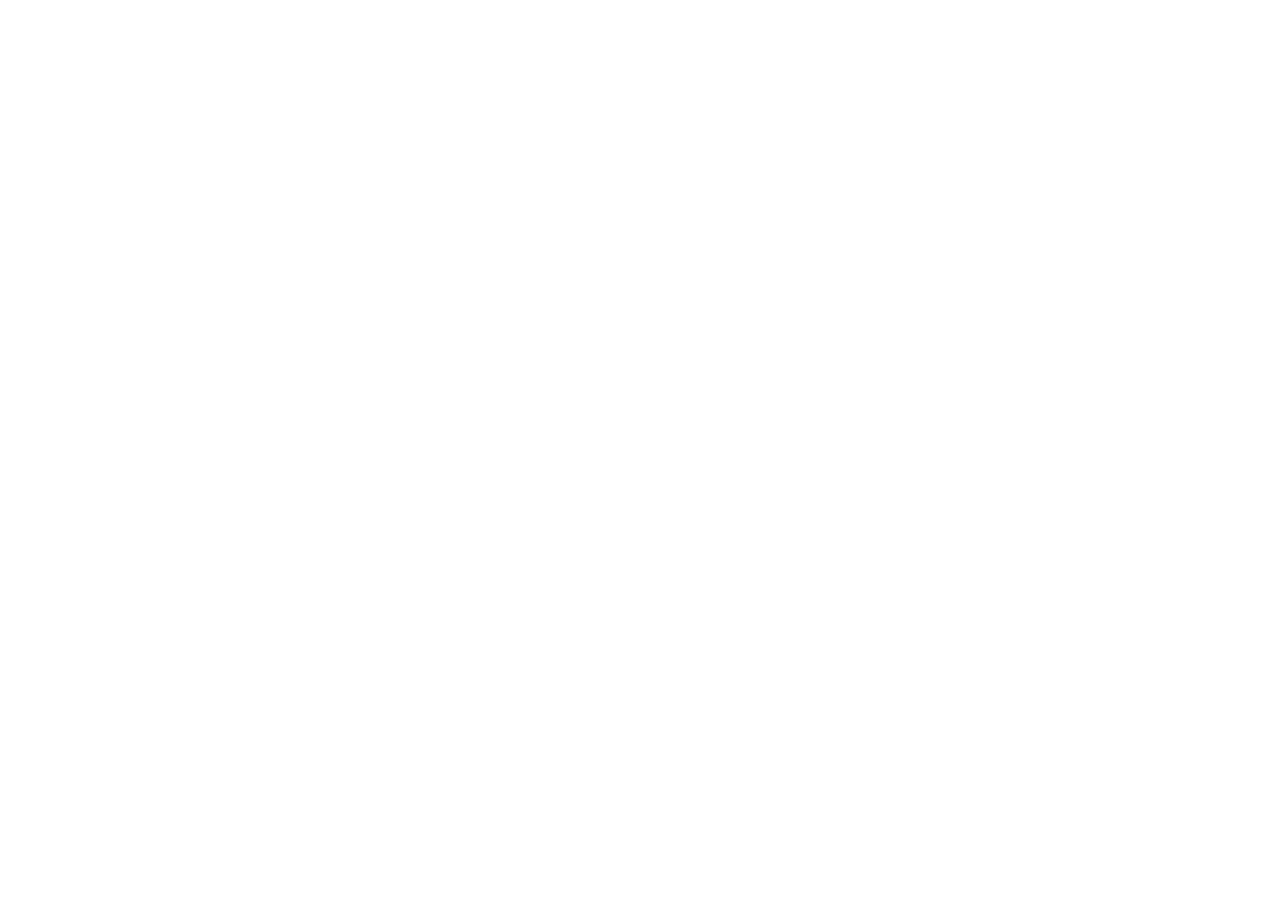
==== personajes.html @ b08db817 "Initial commit" ====
<!DOCTYPE html>
<html lang="en">
<head>
    <meta charset="UTF-8">
    <meta http-equiv="X-UA-Compatible" content="IE=edge">
    <meta name="viewport" content="width=device-width, initial-scale=1.0">
    <title>Personajes</title>
    <link href="https://cdn.jsdelivr.net/npm/bootstrap@5.0.2/dist/css/bootstrap.min.css" rel="stylesheet" integrity="sha384-EVSTQN3/azprG1Anm3QDgpJLIm9Nao0Yz1ztcQTwFspd3yD65VohhpuuCOmLASjC" crossorigin="anonymous">
</head>
<body>
    
      <div class="container">
          <div class="row row-cols-1 row-cols-md-3 g-4 " id="fila">

          </div>
      </div>



    <script src="https://cdn.jsdelivr.net/npm/bootstrap@5.0.2/dist/js/bootstrap.bundle.min.js" integrity="sha384-MrcW6ZMFYlzcLA8Nl+NtUVF0sA7MsXsP1UyJoMp4YLEuNSfAP+JcXn/tWtIaxVXM" crossorigin="anonymous"></script>
    <script src="conexion.js"></script>
</body>
</html>
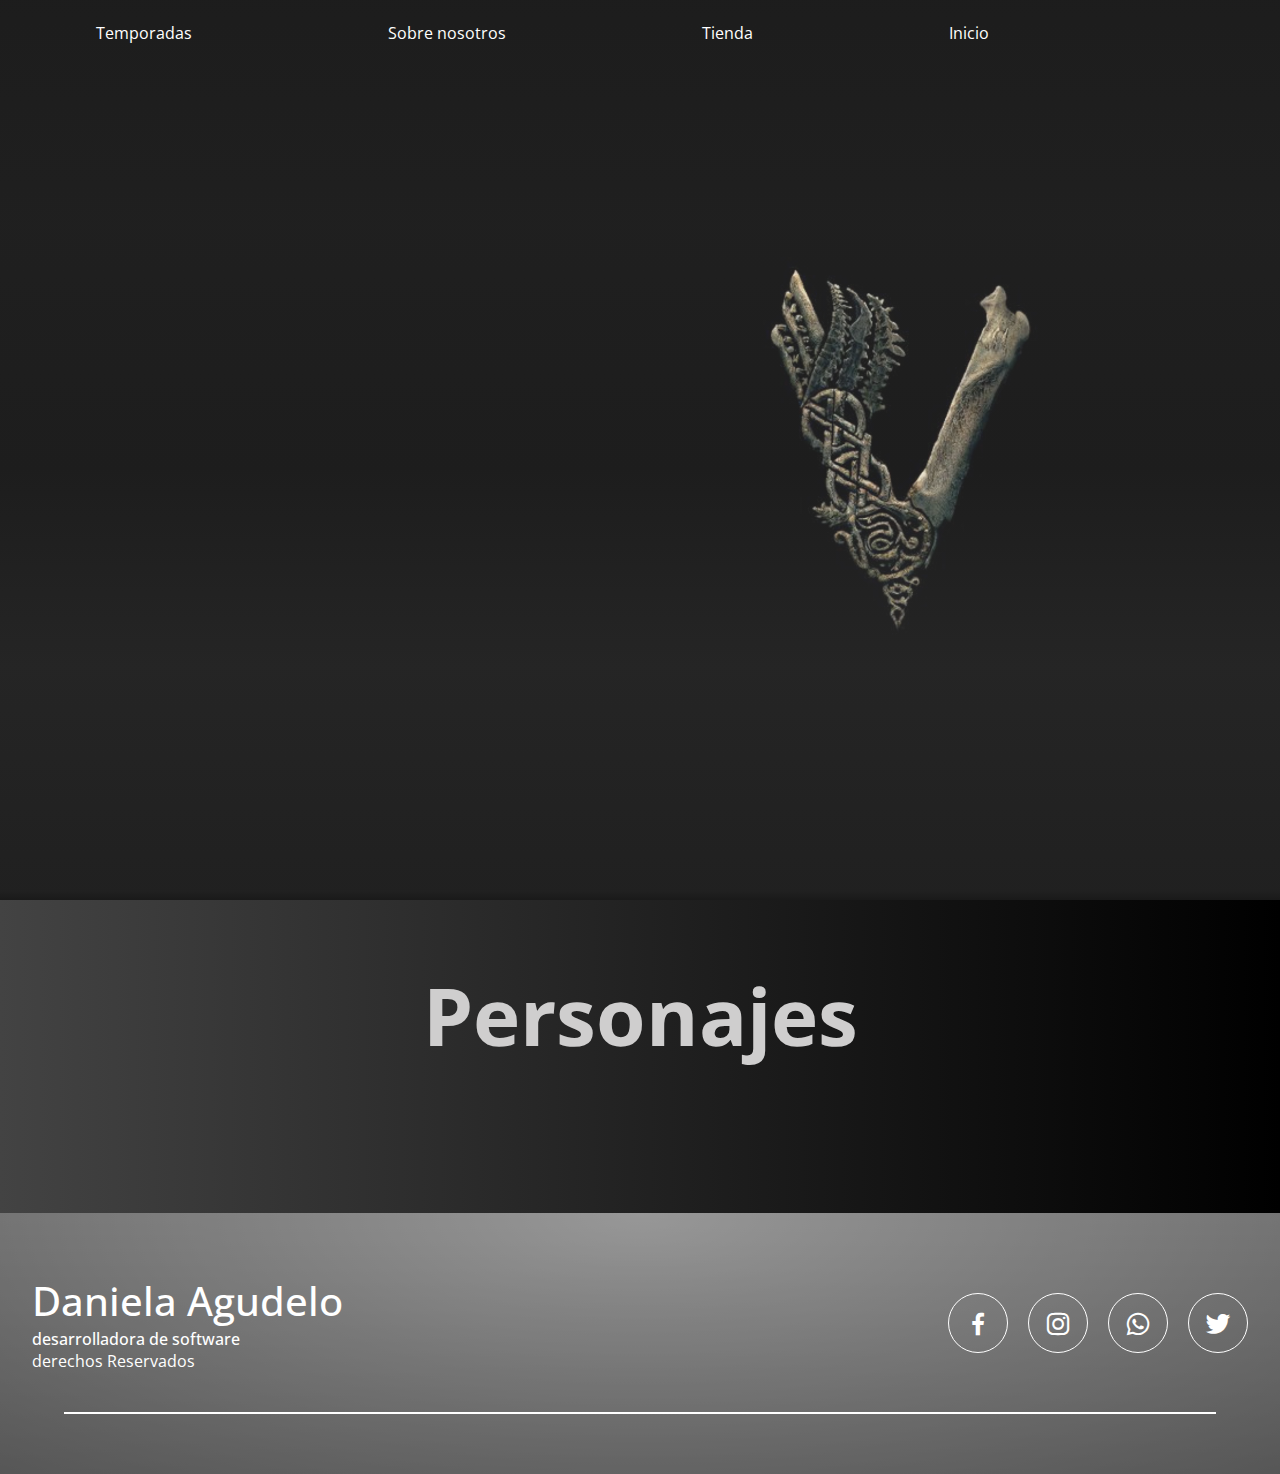
==== commit f8ad5840: "finalizar detalles" ====
--- a/personajes.html
+++ b/personajes.html
@@ -6,18 +6,74 @@
     <meta name="viewport" content="width=device-width, initial-scale=1.0">
     <title>Personajes</title>
     <link href="https://cdn.jsdelivr.net/npm/bootstrap@5.0.2/dist/css/bootstrap.min.css" rel="stylesheet" integrity="sha384-EVSTQN3/azprG1Anm3QDgpJLIm9Nao0Yz1ztcQTwFspd3yD65VohhpuuCOmLASjC" crossorigin="anonymous">
+    <link rel="stylesheet" href="css/personajes.css">
+    <link href="https://cdn.jsdelivr.net/npm/bootstrap@5.0.2/dist/css/bootstrap.min.css" rel="stylesheet" integrity="sha384-EVSTQN3/azprG1Anm3QDgpJLIm9Nao0Yz1ztcQTwFspd3yD65VohhpuuCOmLASjC" crossorigin="anonymous">
+    <link href='https://unpkg.com/boxicons@2.0.7/css/boxicons.min.css' rel='stylesheet'>
+    <link rel="preconnect" href="https://fonts.googleapis.com">
+    <link rel="preconnect" href="https://fonts.gstatic.com" crossorigin>
+    <link href="https://fonts.googleapis.com/css2?family=Open+Sans:wght@300;400;700&display=swap" rel="stylesheet">
 </head>
 <body>
     
+    <header class="banner" id="inicio">
+     
+        <div id="menunavegación">
+            
+            <nav class="barra">
+            <br>
+            <a href="#temporadas" style="color: rgb(255, 255, 255);">Temporadas</a>
+            <a href="#sobrenosotros" style="color: rgb(255, 255, 255);">Sobre nosotros</a>
+            <a href="#tienda" style="color: rgb(255, 255, 255);">Tienda</a>
+            <a href="index.html" style="color: rgb(255, 255, 255);">Inicio</a>
+            </nav>
+          </div>
+
+    </header>
+
+      <div class="contenedor">
+
+          <h2 class="personajes">Personajes</h2>
+
+      </div>
+
       <div class="container">
+          <br>
+          <br>
           <div class="row row-cols-1 row-cols-md-3 g-4 " id="fila">
 
           </div>
       </div>
 
+      <footer id="datos">
+        <div class="contenedor3">
+            <div class="contacto">
+                <h2 class="derechos">Daniela Agudelo</h2>
+                <p >desarrolladora de software</p>
+                <p>derechos Reservados</p>
+            </div>
+            <div class="redes">
+                <a href="https://www.facebook.com/" class="redesiconos">
+                    <i class='bx bxl-facebook'></i>
+                </a>
+                <a href="https://www.instagram.com/" class="redesiconos">
+                    <i class='bx bxl-instagram' ></i>
+                </a>
+                <a href="https://web.whatsapp.com/" class="redesiconos">
+                    <i class='bx bxl-whatsapp' ></i>
+                </a>
+                <a href="https://twitter.com/" class="redesiconos">
+                    <i class='bx bxl-twitter' ></i>
+                </a>
+            </div>
+        </div>
+
+        <div class="linea"></div>
+
+    </footer>
+
 
 
     <script src="https://cdn.jsdelivr.net/npm/bootstrap@5.0.2/dist/js/bootstrap.bundle.min.js" integrity="sha384-MrcW6ZMFYlzcLA8Nl+NtUVF0sA7MsXsP1UyJoMp4YLEuNSfAP+JcXn/tWtIaxVXM" crossorigin="anonymous"></script>
-    <script src="conexion.js"></script>
+    <script src="js/conexion.js"></script>
 </body>
 </html>--- a/css/personajes.css
+++ b/css/personajes.css
@@ -0,0 +1,106 @@
+*{
+    margin: 0;
+    padding: 0;
+    box-sizing: border-box;
+}
+
+body{
+    font-family: 'Open Sans', sans-serif;
+    background-image: linear-gradient(to right, #434343 0%, black 100%);
+}
+
+header{
+    height: 100vh;
+    background-image: linear-gradient(to top, rgba(211, 211, 211, 0.123) 0%, rgba(211, 211, 211, 0.151) 1%, rgba(224, 224, 224, 0.164) 26%, rgba(239, 239, 239, 0.123) 48%, rgba(217, 217, 217, 0.144) 75%, rgba(188, 188, 188, 0.151) 100%), url(../img/bannerlogo.png);
+    background-repeat: no-repeat;
+    background-size: cover;
+    background-attachment: fixed;
+    
+}
+
+.barra > a {
+    text-decoration: none;
+    color:white;
+    padding-left: 1rem;
+    padding-right: 1rem;
+    justify-content: space-between;
+    margin: auto 5rem;
+    padding-top: 2rem;
+    padding-bottom: 2rem;
+  }
+
+  .personajes{
+      font-size: 80px;
+      text-align: center;
+      text-decoration: solid;
+      margin-top: 60px;
+      color: rgb(207, 206, 206);
+  }
+
+  footer{
+    margin-top: 100px;
+    padding-bottom: 0.1px;
+    background: linear-gradient(to bottom, rgba(255,255,255,0.15) 0%, rgba(0,0,0,0.15) 100%), radial-gradient(at top center, rgba(255,255,255,0.40) 0%, rgba(0,0,0,0.40) 120%) #989898;
+    background-blend-mode: multiply,multiply;
+}
+
+
+.contenedor3{
+    display: flex;
+    justify-content: space-around;
+    align-items: center;
+    flex-wrap: wrap;
+    padding-top: 60px;
+    padding-bottom: 40px;
+}
+
+
+.contacto{
+    width: 40%;
+    color: #fff;
+}
+
+.derechos{
+    font-weight: 500;
+    font-size: 40px;
+}
+
+.derechos+p{
+    font-weight: 500;
+}
+
+.redes{
+    width: 50%;
+    display: flex;
+    justify-content: flex-end;
+}
+
+.redesiconos{
+    display: inline-block;
+    margin-left: 20px;
+    width: 60px;
+    height: 60px;
+    border: 1px solid #fff;
+    border-radius: 50%;
+    text-align: center;
+    color: #fff;
+}
+
+.redesiconos:hover{
+    background: #fff;
+    color: cornflowerblue;
+}
+
+.redesiconos i{
+    font-size: 30px;
+    line-height: 60px;
+}
+
+.linea{
+    width: 90%;
+    max-width: 1200px;
+    margin: 0 auto;
+    height: 2px;
+    background: #fff;
+    margin-bottom: 60px;
+}